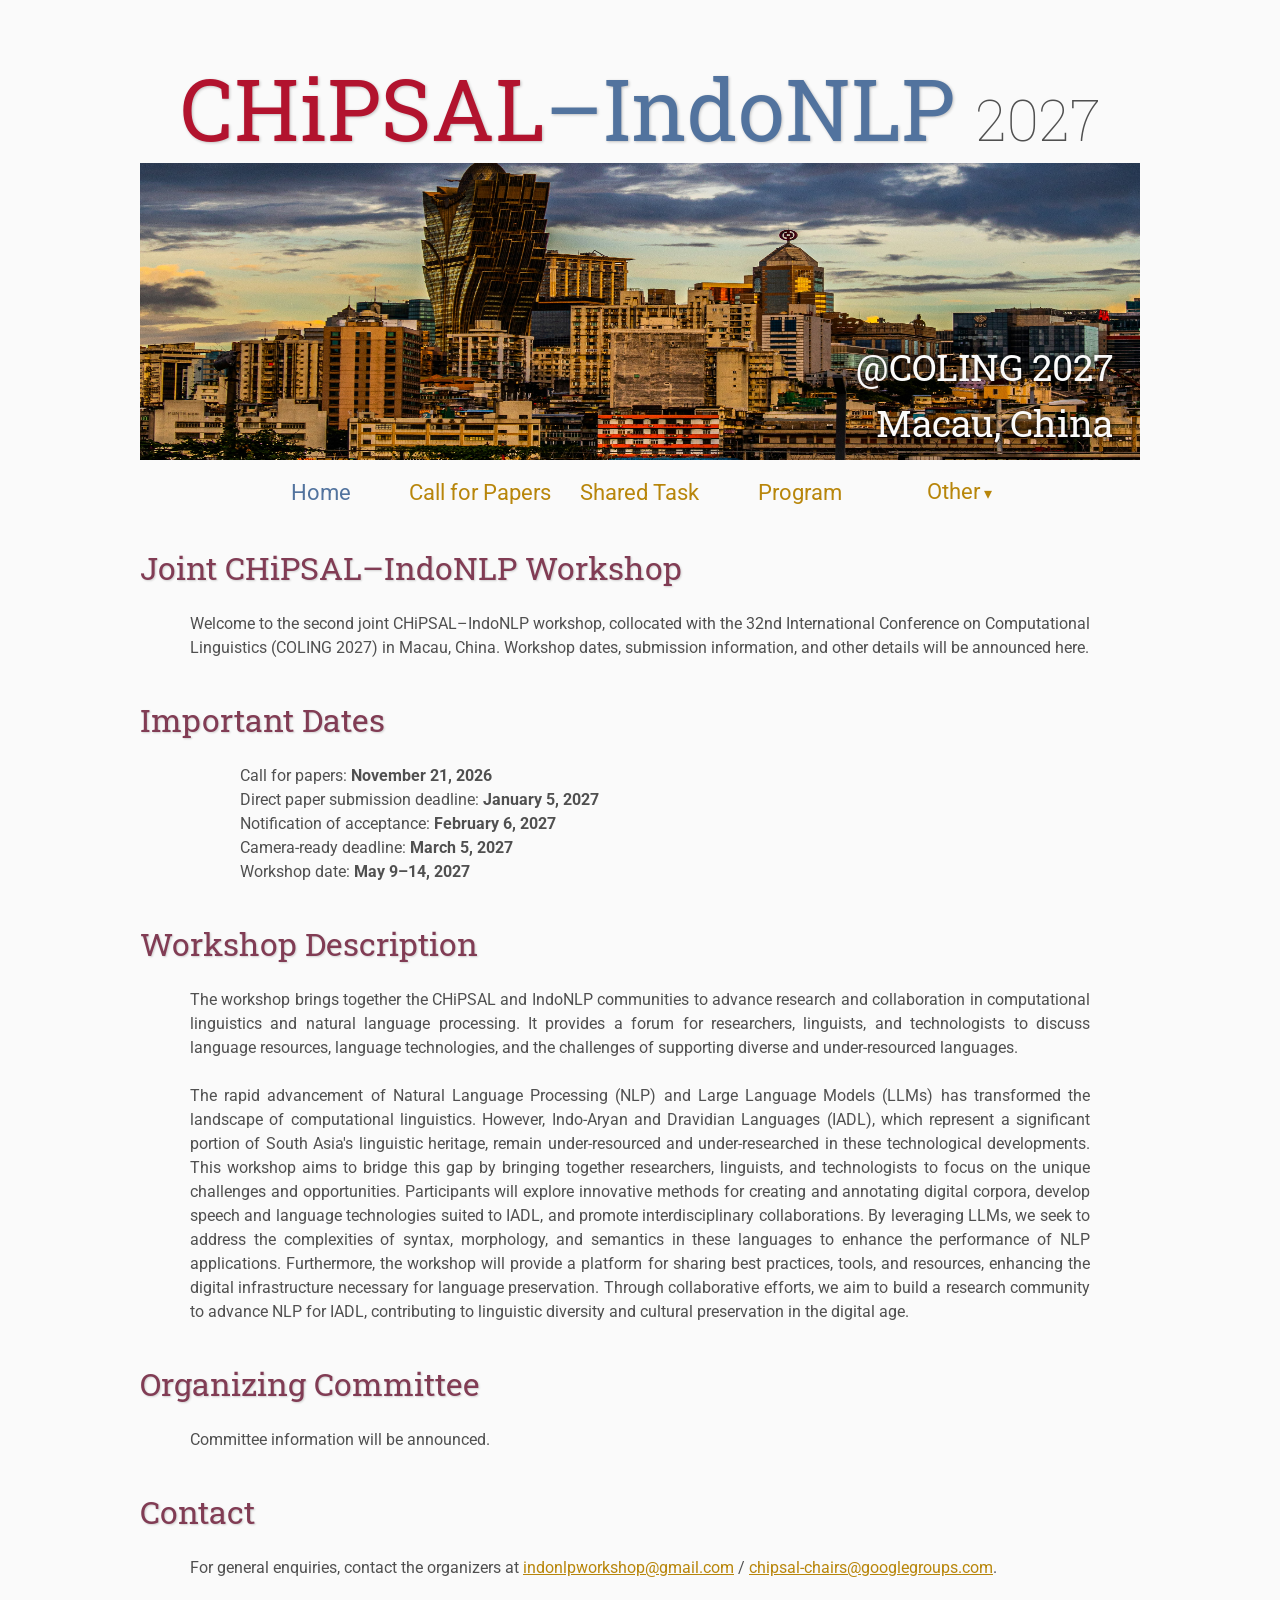
==== index.html @ 84767bb0 "Add files via upload" ====
<!DOCTYPE html>
<html lang="en">

<head>
    <meta charset="utf-8">
    <base href=".">
    <link rel="shortcut icon" type="image/png" href="assets/favicon.png">
    <link rel="stylesheet" type="text/css" media="all" href="assets/main.css">
    <script src="assets/navigation.js" defer></script>
    <meta name="description" content="The second joint CHiPSAL–IndoNLP workshop, collocated with COLING 2027 in Macau, China.">
    <meta name="resource-type" content="document">
    <meta name="distribution" content="global">
    <meta name="keywords" content="CHiPSAL, IndoNLP, COLING 2027, workshop">
    <title> Joint CHiPSAL–IndoNLP Workshop</title>
</head>

<body>
    <div class="banner">
        <img src="assets/banner.jpg" alt="Workshop banner" height="400" width="1000">
        <div class="top-left">
            <span class="title1">CHiPSAL</span><span class="title2">&ndash;IndoNLP</span> <span class="year">2027</span>
        </div>
        <div class="bottom-right">
            @COLING 2027<br>Macau, China
        </div>
    </div>

    <table class="navigation">
        <tr>
            <td class="navigation"><a class="current" aria-current="page" title="Workshop home page" href="index.html">Home</a></td>
            <td class="navigation"><a title="Call for papers" href="call-for-paper/index.html">Call for Papers</a></td>
            <td class="navigation"><a title="Shared task" href="sharedTask/index.html">Shared Task</a></td>
            <td class="navigation"><a title="Workshop program" href="program/index.html">Program</a></td>
            <td class="navigation">
                <details class="navigation-dropdown">
                    <summary>Other</summary>
                    <div class="dropdown-content">
                        <a href="previous-workshops/index.html">Previous Workshops</a>
                        <a href="sponsor/index.html">Sponsor</a>
                        <a href="directions/index.html">Directions</a>
                    </div>
                </details>
            </td>
        </tr>
    </table>
   

    <h2> Joint CHiPSAL&ndash;IndoNLP Workshop</h2>
    <p>
        Welcome to the second joint CHiPSAL&ndash;IndoNLP workshop, collocated with the 32nd
        International Conference on Computational Linguistics (COLING 2027) in Macau, China.
        Workshop dates, submission information, and other details will be announced here.
    </p>

    <h2>Important Dates</h2>
    <ul>
        <li>Call for papers: <b>November 21, 2026</b></li>
        <li>Direct paper submission deadline: <b> January 5, 2027</b></li>
        <li>Notification of acceptance: <b>February 6, 2027</b></li>
        <li>Camera-ready deadline: <b>March 5, 2027</b></li>
        <li>Workshop date: <b>May 9–14, 2027</b></li>
    </ul>

    <h2>Workshop Description</h2>
    <p style="text-align: justify;">
        The workshop brings together the CHiPSAL and IndoNLP communities to advance research and
        collaboration in computational linguistics and natural language processing. It provides a
        forum for researchers, linguists, and technologists to discuss language resources,
        language technologies, and the challenges of supporting diverse and under-resourced
        languages. 
        <br><br>
        The rapid advancement of Natural Language Processing (NLP) and Large Language Models (LLMs) has transformed the
        landscape of computational linguistics. However, Indo-Aryan and Dravidian Languages (IADL), which represent a significant portion of South Asia's linguistic heritage,
        remain under-resourced and under-researched in these technological developments.
        This workshop aims to bridge this gap by bringing together researchers, linguists, and technologists to focus on the unique challenges and
        opportunities. Participants will explore innovative methods for creating and annotating digital corpora, develop speech and language
        technologies suited to IADL, and promote interdisciplinary collaborations. By leveraging LLMs, we seek to address the complexities of syntax, morphology, and semantics in these languages to enhance the performance of NLP
        applications. Furthermore, the workshop will provide a platform for sharing best practices, tools, and resources, enhancing the digital
        infrastructure necessary for language preservation. Through collaborative efforts, we aim to build a research community to advance NLP for IADL, contributing to
        linguistic diversity and cultural preservation in the digital age.
    </p>
    
    
    <h2>Organizing Committee</h2>
    <p>Committee information will be announced.</p>

    <h2>Contact</h2>
    <p>For general enquiries, contact the organizers at
        <a href="mailto:indonlpworkshop@gmail.com">indonlpworkshop@gmail.com</a> /
        <a href="mailto:chipsal-chairs@googlegroups.com"> chipsal-chairs@googlegroups.com</a>.
    </p>
</body>
</html>
---- assets/main.css ----
/* main.css */

/* These are the colors and fonts used throughout the webpage.
 * I've listed them here so that a user may easily
 * do a search-and-replace for these to change the site theme.
 *   'Roboto',sans-serif; Font for the title text
 *   'Roboto-Slab',serif; Font for the body text 
 *   #fafafa; Background color of the site
 *   #505050; Foreground (text) color of the site
 *   #52739e; Navy, "Template" in the logo, current page in navigation, special titles in the Program
 *   #b2132e; Reddish, "Conference" in the logo, hover color for links
 *   #813c54; Heading color, titles in the Program
 *   #b8860b; Dark Goldenrod, color for links
 */

@import url('https://fonts.googleapis.com/css?family=Roboto%7CRoboto+Slab');

*{
    border:0;
    font:inherit;
    font-size:1em;
    margin:0;
    padding:0;
    vertical-align:baseline;
}

body{
    background-color: #fafafa;
    background-size: cover;
    background-attachment: fixed;
    color: #505050; 
    text-align:left;
    font-family:'Roboto',sans-serif;
    font-size:1em;
    line-height:1.5em;
    margin: 60px auto;
    width: 1000px;
}

a{color: #b8860b; text-decoration:none;}
a.current{color: #52739e;}
a.current:hover{color: #e82945;}
a:hover{color: #b2132e;}
a:active{color: #e82945;}
h1,h2,h3,h4{clear:left; color: #813c54; margin:1.5em 0em 1em 0em; font-family:'Roboto Slab',serif; text-shadow: 1px 1px 2px #d0d0d0;}
h1{font-size:2.67em;}
h2{font-size:2.00em;}
h3{font-size:1.67em;}
h4{font-size:1.33em;}
p{list-style:none; margin:24px auto 24px auto; padding:0px; width:900px; text-align:left;}
li a, p a {text-decoration:underline; text-decoration-color:#b8860b;}
ul{list-style:none; margin:24px auto 24px auto; padding:0px; width:800px; text-align:left;}
ul li{list-style:none; margin:0px auto 0px auto; padding:0px; text-align:left;}
i,em{font-style:italic;}
b,strong{font-weight:bold;}
sup{
    vertical-align: super;
    font-size: 0.8em;
    line-height: 0;
}
sub{
    vertical-align: sub;
    font-size: 0.8em;
    line-height: 0;
}
table{
    width: 1000px;
    margin: 12px auto 24px auto;
    float: center;
    /* UNCOMMENT THIS FOR DEBUGGING THE ALIGNMENT */
    /*border: 1px solid black;*/
}
th,td{
    text-align: left;
    /* UNCOMMENT THIS FOR DEBUGGING THE ALIGNMENT */
    /*border: 1px solid black;*/
}

/* Website Banner */
.banner {position: relative; font-family:'Roboto Slab',serif;}
.top-left {font-size:5.33em; color: #505050; background: #fafafa; text-align: center; width: 1000px; height: 67px; position: absolute; padding: 36px 0 0 0; top: 0px;}
.bottom-right {font-size:2.33em; color: #fafafa; line-height: 1.5em; width: auto; height: 100px; padding: 0px 27px 27px 0px; text-align: right; position: absolute; bottom: 0px; right: 0px; text-shadow: 0px 0px 6px #000000;}

/* Conference Title Logo */
.title1{color: #b2132e; text-shadow: 1px 1px 3px #c0c0c0;} 
.title2{color: #52739e; text-shadow: 1px 1px 3px #c0c0c0;}
.year{color: #505050; font-size:0.67em; font-weight: lighter;}

/* Navigation Links (Home, Registration, etc) */
table.navigation{width:800px;}
td.navigation{font-size:1.35em; white-space:nowrap; width:20%; text-align:center; vertical-align:middle; padding:0px 0px 0px 0px;}
.navigation-dropdown{position:relative; display:inline-block;}
.navigation-dropdown summary{color:#b8860b; cursor:pointer; list-style:none;}
.navigation-dropdown summary::-webkit-details-marker{display:none;}
.navigation-dropdown summary::after{content:" \25BE"; font-size:0.75em;}
.navigation-dropdown summary:hover{color:#b2132e;}
.dropdown-content{position:absolute; top:100%; right:0; z-index:1000; display:none; min-width:190px; max-width:calc(100vw - 24px); white-space:normal; background:#fafafa; box-shadow:0 4px 8px rgba(0,0,0,0.2);}
.navigation-dropdown[open] > .dropdown-content{display:flex; flex-direction:column;}
.dropdown-content a{display:block; width:100%; box-sizing:border-box; padding:8px 14px; color:#b8860b; font-size:0.8em; text-align:left; white-space:normal;}

/* Sponsor Images */
table.sponsors{width:800px;}
td.sponsor{white-space:nowrap; width:33%; text-align:center; vertical-align:middle; padding:0px 0px 0px 0px;}
td.sponsor img{width: 100%}

/* The Table on the Program Page */
td.room{padding: 4px 12px 4px 4px; width: 90%; vertical-align:bottom; font-size:1.67em; color: #52739e; height:32px;}
td.date{white-space:nowrap; width:130px; text-align:right; vertical-align:top; padding:4px 16px 0px 0px;}
td.title{padding: 4px 12px 4px 4px; width: 90%; vertical-align:top; font-size:1.5em; color: #813c54; height:32px; font-family:'Roboto Slab',serif; text-shadow: 1px 1px 2px #d0d0d0; }
td.title-special{padding: 4px 12px 4px 4px; width: 90%; vertical-align:top; font-size:1.67em; color: #52739e; height:32px; font-family:'Roboto Slab',serif; text-shadow: 1px 1px 2px #d0d0d0;}
td.speaker{padding: 4px 12px 4px 4px; font-style: italic; font-size:1em; max-height:999999px}
td.abstract{padding: 4px 12px 12px 4px; font-size:1em; max-height:999999px}
td.abstract img{display: block; margin: 4px auto 8px auto}
table.plenary{padding-top: 8px; background: #ffffff;}

/* Registration and Directions iframes and Images */
iframe.registration{display:block; margin:1em auto 2em auto; width:700px; height:1400px; border:none;}
iframe.directions{display:block; margin:1em auto 2em auto; width:800px; height:400px; border:none;}
img.center{display:block; width:67%; margin:1em auto 2em auto;}

/* Flyer Images */
table.flyers{width:800px;}
td.flyer{white-space:nowrap; width:50%; text-align:center; vertical-align:middle; padding:0px 0px 0px 0px;}
td.sponsor img{width: 100%}

footer{font-size:0.875em; margin-top:12em; text-align:center;}

/* My hacky way of making the site mobile-friendly */
@media only screen and (max-width: 1100px) {
    h2{font-size:3.00em;}
    p{font-size:1.5em; line-height:1.5em;}
    th,td,tr{font-size:1.5em; line-height:1.5em;}
    td.date{font-size:1em; padding-top:0.5em;}
    td.navigation{font-size:1.5em; padding:0px 20px 0px 20px;}
    table.footer{font-size:0.33em;}
}
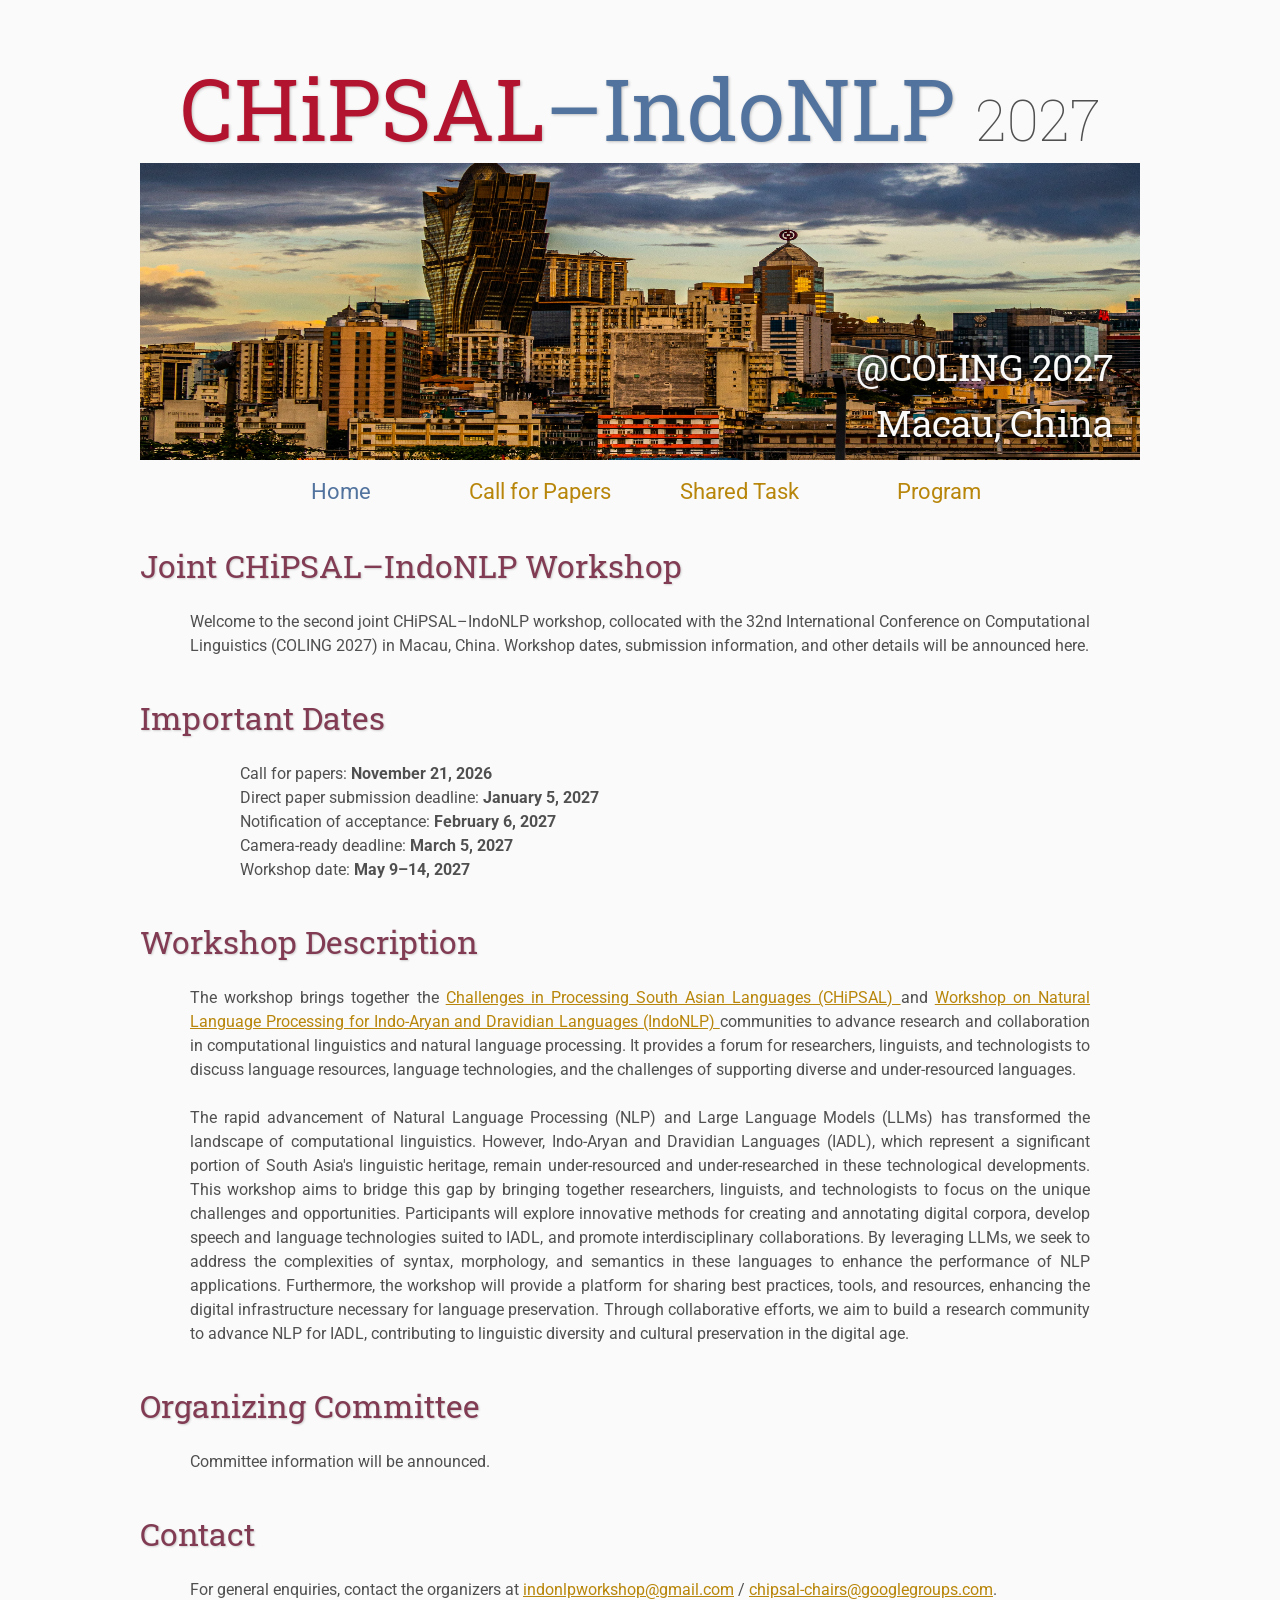
==== commit f1fa7707: "Update navigation and workshop description in index.html Commented out the navigation dropdown secti" ====
--- a/index.html
+++ b/index.html
@@ -31,7 +31,7 @@
             <td class="navigation"><a title="Call for papers" href="call-for-paper/index.html">Call for Papers</a></td>
             <td class="navigation"><a title="Shared task" href="sharedTask/index.html">Shared Task</a></td>
             <td class="navigation"><a title="Workshop program" href="program/index.html">Program</a></td>
-            <td class="navigation">
+            <!-- <td class="navigation">
                 <details class="navigation-dropdown">
                     <summary>Other</summary>
                     <div class="dropdown-content">
@@ -41,6 +41,7 @@
                     </div>
                 </details>
             </td>
+            -->
         </tr>
     </table>
    
@@ -63,7 +64,7 @@
 
     <h2>Workshop Description</h2>
     <p style="text-align: justify;">
-        The workshop brings together the CHiPSAL and IndoNLP communities to advance research and
+        The workshop brings together the <a href="https://sites.google.com/view/chipsal/"> Challenges in Processing South Asian Languages (CHiPSAL) </a> and <a href="https://indonlp-workshop.github.io">Workshop on Natural Language Processing for Indo-Aryan and Dravidian Languages (IndoNLP) </a> communities to advance research and
         collaboration in computational linguistics and natural language processing. It provides a
         forum for researchers, linguists, and technologists to discuss language resources,
         language technologies, and the challenges of supporting diverse and under-resourced
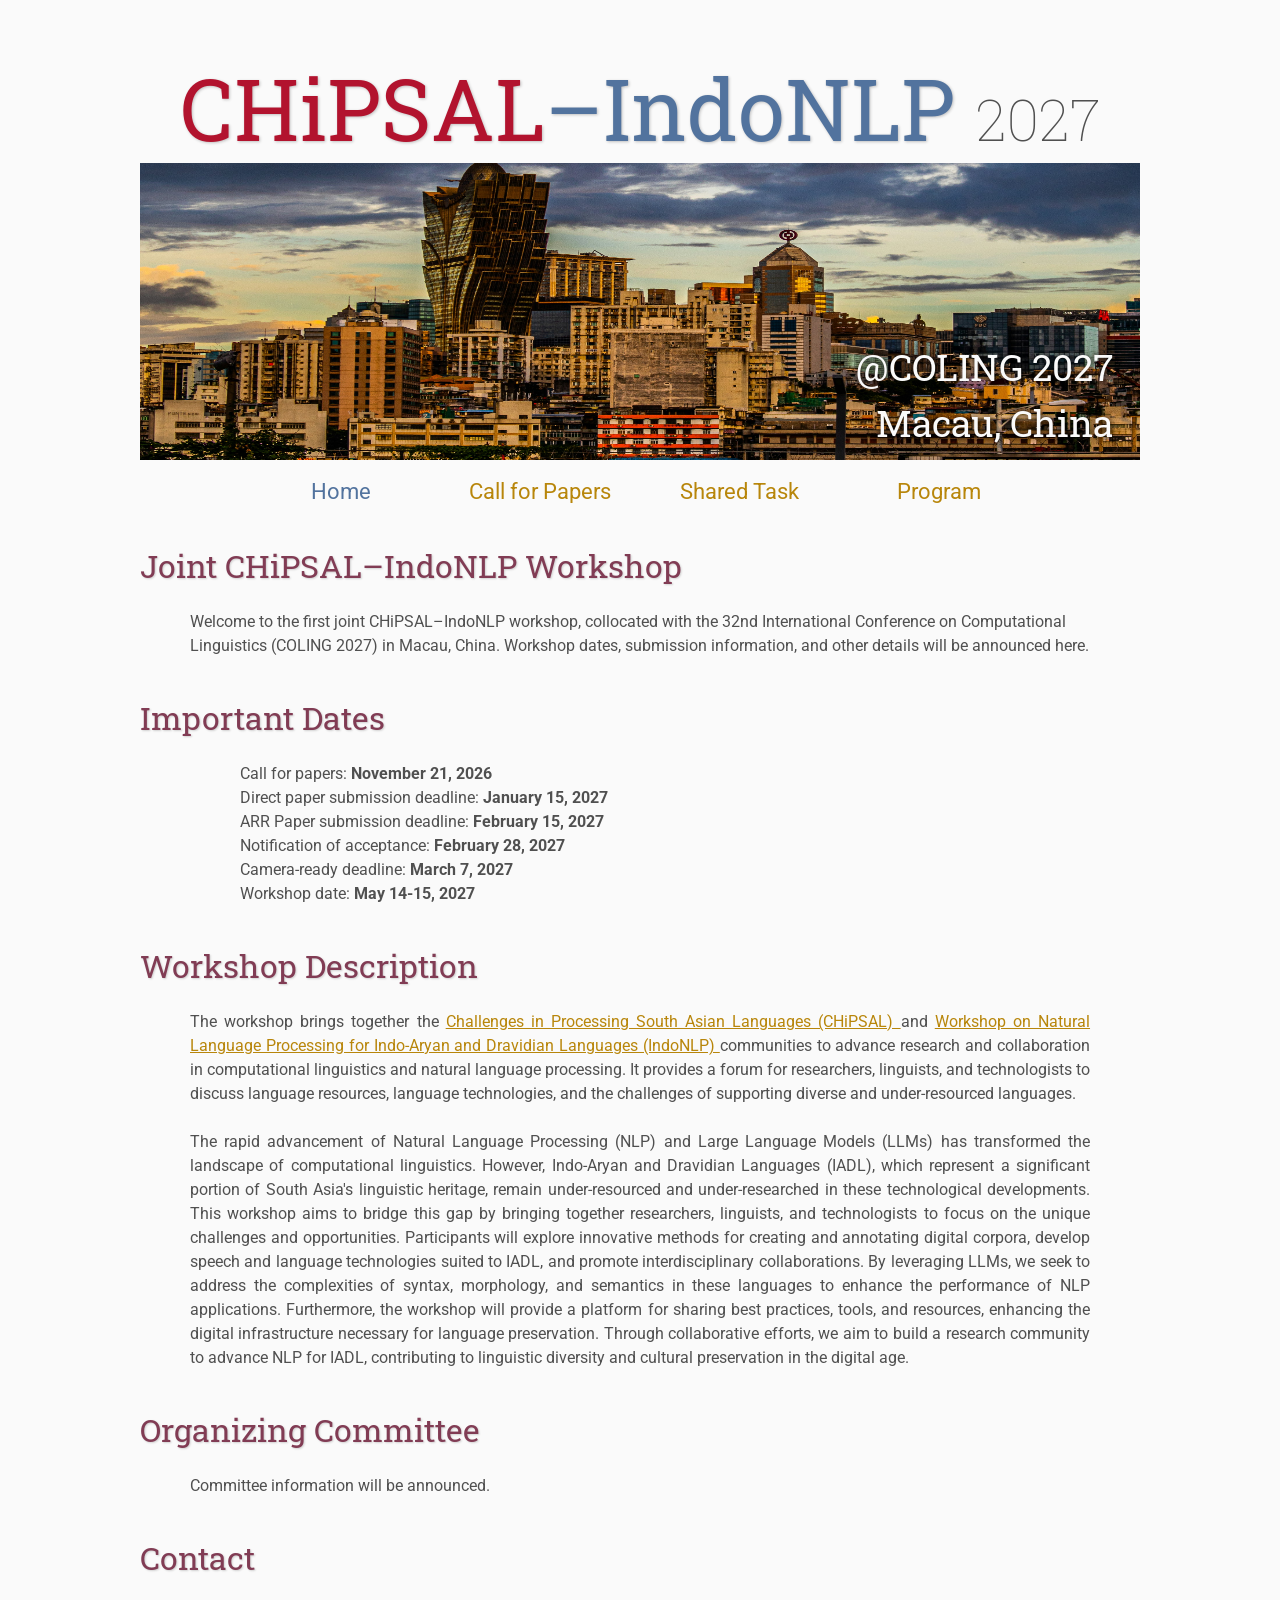
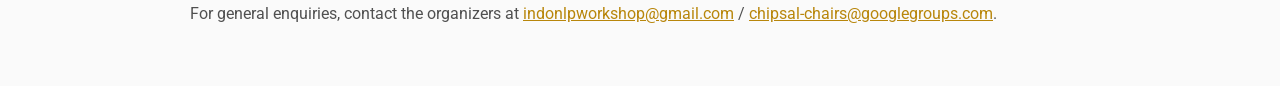
==== commit 3f90430b: "Update index.html" ====
--- a/index.html
+++ b/index.html
@@ -48,7 +48,7 @@
 
     <h2> Joint CHiPSAL&ndash;IndoNLP Workshop</h2>
     <p>
-        Welcome to the second joint CHiPSAL&ndash;IndoNLP workshop, collocated with the 32nd
+        Welcome to the first joint CHiPSAL&ndash;IndoNLP workshop, collocated with the 32nd
         International Conference on Computational Linguistics (COLING 2027) in Macau, China.
         Workshop dates, submission information, and other details will be announced here.
     </p>
@@ -56,10 +56,11 @@
     <h2>Important Dates</h2>
     <ul>
         <li>Call for papers: <b>November 21, 2026</b></li>
-        <li>Direct paper submission deadline: <b> January 5, 2027</b></li>
-        <li>Notification of acceptance: <b>February 6, 2027</b></li>
-        <li>Camera-ready deadline: <b>March 5, 2027</b></li>
-        <li>Workshop date: <b>May 9–14, 2027</b></li>
+        <li>Direct paper submission deadline: <b> January 15, 2027</b></li>        
+        <li>ARR Paper submission deadline: <b> February 15, 2027</b></li>
+        <li>Notification of acceptance: <b>February 28, 2027</b></li>
+        <li>Camera-ready deadline: <b>March 7, 2027</b></li>
+        <li>Workshop date: <b>May 14-15, 2027</b></li>
     </ul>
 
     <h2>Workshop Description</h2>
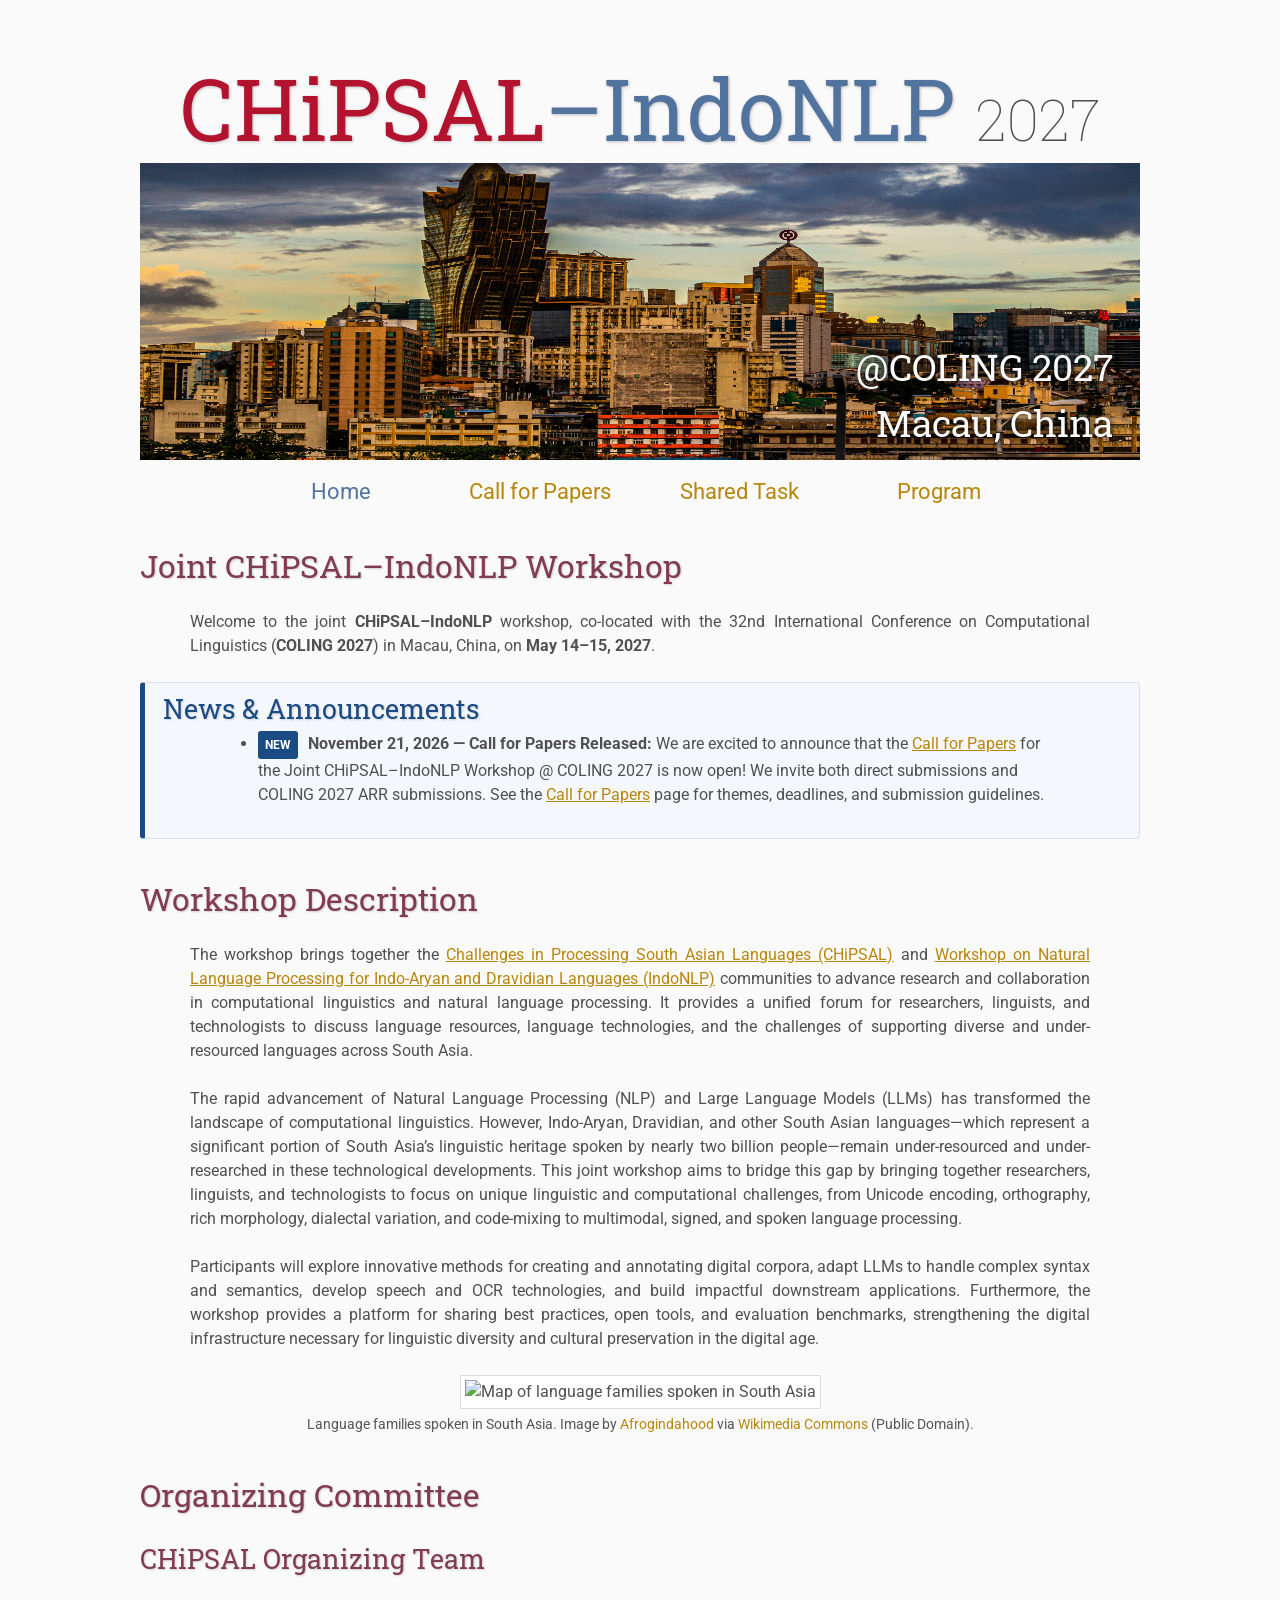
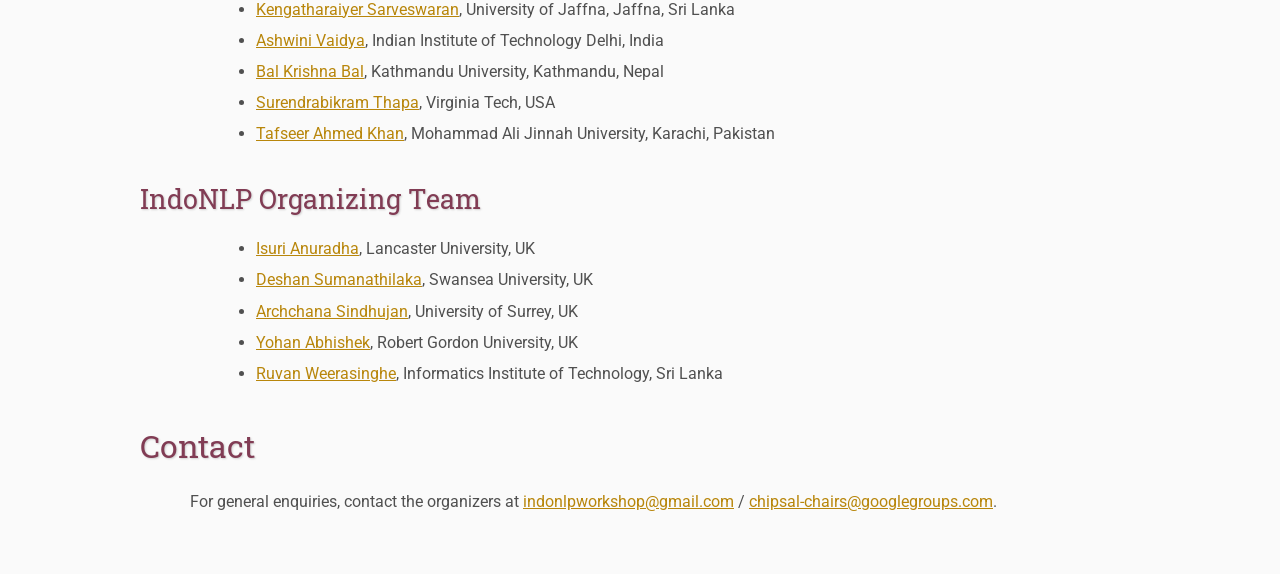
==== commit 23a10e54: "Revise workshop details and enhance layout Updated the workshop description and important dates, add" ====
--- a/index.html
+++ b/index.html
@@ -7,11 +7,71 @@
     <link rel="shortcut icon" type="image/png" href="assets/favicon.png">
     <link rel="stylesheet" type="text/css" media="all" href="assets/main.css">
     <script src="assets/navigation.js" defer></script>
-    <meta name="description" content="The second joint CHiPSAL–IndoNLP workshop, collocated with COLING 2027 in Macau, China.">
+    <meta name="description" content="The joint CHiPSAL–IndoNLP workshop, collocated with COLING 2027 in Macau, China.">
     <meta name="resource-type" content="document">
     <meta name="distribution" content="global">
     <meta name="keywords" content="CHiPSAL, IndoNLP, COLING 2027, workshop">
-    <title> Joint CHiPSAL–IndoNLP Workshop</title>
+    <title>Joint CHiPSAL–IndoNLP Workshop</title>
+
+    <style>
+        body ul {
+            list-style-type: disc !important;
+            list-style-position: outside !important;
+            margin-top: 0.6em !important;
+            margin-bottom: 1.1em !important;
+            padding-left: 2em !important;
+        }
+        body ul li {
+            display: list-item !important;
+            list-style-type: disc !important;
+            margin-bottom: 0.45em !important;
+        }
+        .news-box {
+            background-color: #f4f7fb;
+            border-left: 5px solid #1a4b84;
+            border-top: 1px solid #d6e2f0;
+            border-right: 1px solid #d6e2f0;
+            border-bottom: 1px solid #d6e2f0;
+            padding: 14px 18px;
+            margin: 18px auto 24px auto;
+            border-radius: 4px;
+        }
+        .news-box h3 {
+            margin-top: 0 !important;
+            margin-bottom: 8px !important;
+            color: #1a4b84;
+        }
+        .news-badge {
+            display: inline-block;
+            background-color: #1a4b84;
+            color: #ffffff;
+            font-size: 0.78em;
+            font-weight: bold;
+            padding: 2px 7px;
+            border-radius: 3px;
+            margin-right: 6px;
+            vertical-align: middle;
+            text-transform: uppercase;
+        }
+        .map-figure {
+            margin: 22px auto;
+            text-align: center;
+        }
+        .map-figure img {
+            max-width: 560px;
+            width: 100%;
+            height: auto;
+            border: 1px solid #dddddd;
+            padding: 4px;
+            background: #ffffff;
+        }
+        .map-figure figcaption {
+            font-size: 0.88em;
+            color: #555555;
+            margin-top: 6px;
+            line-height: 1.4;
+        }
+    </style>
 </head>
 
 <body>
@@ -44,52 +104,85 @@
             -->
         </tr>
     </table>
-   
 
-    <h2> Joint CHiPSAL&ndash;IndoNLP Workshop</h2>
-    <p>
-        Welcome to the first joint CHiPSAL&ndash;IndoNLP workshop, collocated with the 32nd
-        International Conference on Computational Linguistics (COLING 2027) in Macau, China.
-        Workshop dates, submission information, and other details will be announced here.
+    <h2>Joint CHiPSAL&ndash;IndoNLP Workshop</h2>
+    <p style="text-align: justify;">
+        Welcome to the joint <b>CHiPSAL&ndash;IndoNLP</b> workshop, co-located with the 32nd International
+        Conference on Computational Linguistics (<b>COLING 2027</b>) in Macau, China, on <b>May 14&ndash;15, 2027</b>.
     </p>
 
-    <h2>Important Dates</h2>
-    <ul>
-        <li>Call for papers: <b>November 21, 2026</b></li>
-        <li>Direct paper submission deadline: <b> January 15, 2027</b></li>        
-        <li>ARR Paper submission deadline: <b> February 15, 2027</b></li>
-        <li>Notification of acceptance: <b>February 28, 2027</b></li>
-        <li>Camera-ready deadline: <b>March 7, 2027</b></li>
-        <li>Workshop date: <b>May 14-15, 2027</b></li>
-    </ul>
+    <div class="news-box">
+        <h3>News &amp; Announcements</h3>
+        <ul>
+            <li>
+                <span class="news-badge">New</span>
+                <b>November 21, 2026 &mdash; Call for Papers Released:</b> We are excited to announce that the
+                <a href="call-for-paper/index.html">Call for Papers</a> for the Joint CHiPSAL&ndash;IndoNLP Workshop
+                @ COLING 2027 is now open! We invite both direct submissions and COLING 2027 ARR submissions.
+                See the <a href="call-for-paper/index.html">Call for Papers</a> page for themes, deadlines, and
+                submission guidelines.
+            </li>
+        </ul>
+    </div>
 
     <h2>Workshop Description</h2>
     <p style="text-align: justify;">
-        The workshop brings together the <a href="https://sites.google.com/view/chipsal/"> Challenges in Processing South Asian Languages (CHiPSAL) </a> and <a href="https://indonlp-workshop.github.io">Workshop on Natural Language Processing for Indo-Aryan and Dravidian Languages (IndoNLP) </a> communities to advance research and
-        collaboration in computational linguistics and natural language processing. It provides a
-        forum for researchers, linguists, and technologists to discuss language resources,
-        language technologies, and the challenges of supporting diverse and under-resourced
-        languages. 
+        The workshop brings together the <a href="https://sites.google.com/view/chipsal/">Challenges in Processing
+        South Asian Languages (CHiPSAL)</a> and <a href="https://indonlp-workshop.github.io/IndoNLP-Workshop/">Workshop on
+        Natural Language Processing for Indo-Aryan and Dravidian Languages (IndoNLP)</a> communities to advance research
+        and collaboration in computational linguistics and natural language processing. It provides a unified forum
+        for researchers, linguists, and technologists to discuss language resources, language technologies, and the
+        challenges of supporting diverse and under-resourced languages across South Asia.
         <br><br>
         The rapid advancement of Natural Language Processing (NLP) and Large Language Models (LLMs) has transformed the
-        landscape of computational linguistics. However, Indo-Aryan and Dravidian Languages (IADL), which represent a significant portion of South Asia's linguistic heritage,
-        remain under-resourced and under-researched in these technological developments.
-        This workshop aims to bridge this gap by bringing together researchers, linguists, and technologists to focus on the unique challenges and
-        opportunities. Participants will explore innovative methods for creating and annotating digital corpora, develop speech and language
-        technologies suited to IADL, and promote interdisciplinary collaborations. By leveraging LLMs, we seek to address the complexities of syntax, morphology, and semantics in these languages to enhance the performance of NLP
-        applications. Furthermore, the workshop will provide a platform for sharing best practices, tools, and resources, enhancing the digital
-        infrastructure necessary for language preservation. Through collaborative efforts, we aim to build a research community to advance NLP for IADL, contributing to
-        linguistic diversity and cultural preservation in the digital age.
+        landscape of computational linguistics. However, Indo-Aryan, Dravidian, and other South Asian languages—which
+        represent a significant portion of South Asia&rsquo;s linguistic heritage spoken by nearly two billion
+        people—remain under-resourced and under-researched in these technological developments. This joint workshop
+        aims to bridge this gap by bringing together researchers, linguists, and technologists to focus on unique
+        linguistic and computational challenges, from Unicode encoding, orthography, rich morphology, dialectal
+        variation, and code-mixing to multimodal, signed, and spoken language processing.
+        <br><br>
+        Participants will explore innovative methods for creating and annotating digital corpora, adapt LLMs to handle
+        complex syntax and semantics, develop speech and OCR technologies, and build impactful downstream applications.
+        Furthermore, the workshop provides a platform for sharing best practices, open tools, and evaluation benchmarks,
+        strengthening the digital infrastructure necessary for linguistic diversity and cultural preservation in the
+        digital age.
     </p>
-    
-    
+
+    <figure class="map-figure">
+        <img src="https://upload.wikimedia.org/wikipedia/commons/8/86/South_Asian_Language_Families.png" alt="Map of language families spoken in South Asia">
+        <figcaption>
+            Language families spoken in South Asia. Image by
+            <a href="https://commons.wikimedia.org/wiki/User:Afrogindahood" target="_blank" rel="noopener">Afrogindahood</a>
+            via <a href="https://commons.wikimedia.org/wiki/File:South_Asian_Language_Families.png" target="_blank" rel="noopener">Wikimedia Commons</a>
+            (Public Domain).
+        </figcaption>
+    </figure>
+
     <h2>Organizing Committee</h2>
-    <p>Committee information will be announced.</p>
+
+    <h3>CHiPSAL Organizing Team</h3>
+    <ul>
+        <li><a href="https://sarves.github.io/" target="_blank" rel="noopener">Kengatharaiyer Sarveswaran</a>, University of Jaffna, Jaffna, Sri Lanka</li>
+        <li><a href="https://web.iitd.ac.in/~avaidya/" target="_blank" rel="noopener">Ashwini Vaidya</a>, Indian Institute of Technology Delhi, India</li>
+        <li><a href="https://ku.edu.np/contact-detail/48" target="_blank" rel="noopener">Bal Krishna Bal</a>, Kathmandu University, Kathmandu, Nepal</li>
+        <li><a href="https://www.vtti.vt.edu/staffdir/bio.php?&pn=10132" target="_blank" rel="noopener">Surendrabikram Thapa</a>, Virginia Tech, USA</li>
+        <li><a href="https://jinnah.edu/our_team/dr-tafseer-ahmed-khan/" target="_blank" rel="noopener">Tafseer Ahmed Khan</a>, Mohammad Ali Jinnah University, Karachi, Pakistan</li>
+    </ul>
+
+    <h3>IndoNLP Organizing Team</h3>
+    <ul>
+        <li><a href="https://www.clarin.ac.uk/people/isuri-anuradha" target="_blank" rel="noopener">Isuri Anuradha</a>, Lancaster University, UK</li>
+        <li><a href="https://sumanathilaka.github.io/" target="_blank" rel="noopener">Deshan Sumanathilaka</a>, Swansea University, UK</li>
+        <li><a href="https://www.surrey.ac.uk/people/archchana-sindhujan" target="_blank" rel="noopener">Archchana Sindhujan</a>, University of Surrey, UK</li>
+        <li><a href="https://www.yohan-a.com/" target="_blank" rel="noopener">Yohan Abhishek</a>, Robert Gordon University, UK</li>
+        <li><a href="https://www.iit.ac.lk/research/?rid_profile=ruvan-weerasinghe" target="_blank" rel="noopener">Ruvan Weerasinghe</a>, Informatics Institute of Technology, Sri Lanka</li>
+    </ul>
 
     <h2>Contact</h2>
     <p>For general enquiries, contact the organizers at
         <a href="mailto:indonlpworkshop@gmail.com">indonlpworkshop@gmail.com</a> /
-        <a href="mailto:chipsal-chairs@googlegroups.com"> chipsal-chairs@googlegroups.com</a>.
+        <a href="mailto:chipsal-chairs@googlegroups.com">chipsal-chairs@googlegroups.com</a>.
     </p>
 </body>
 </html>
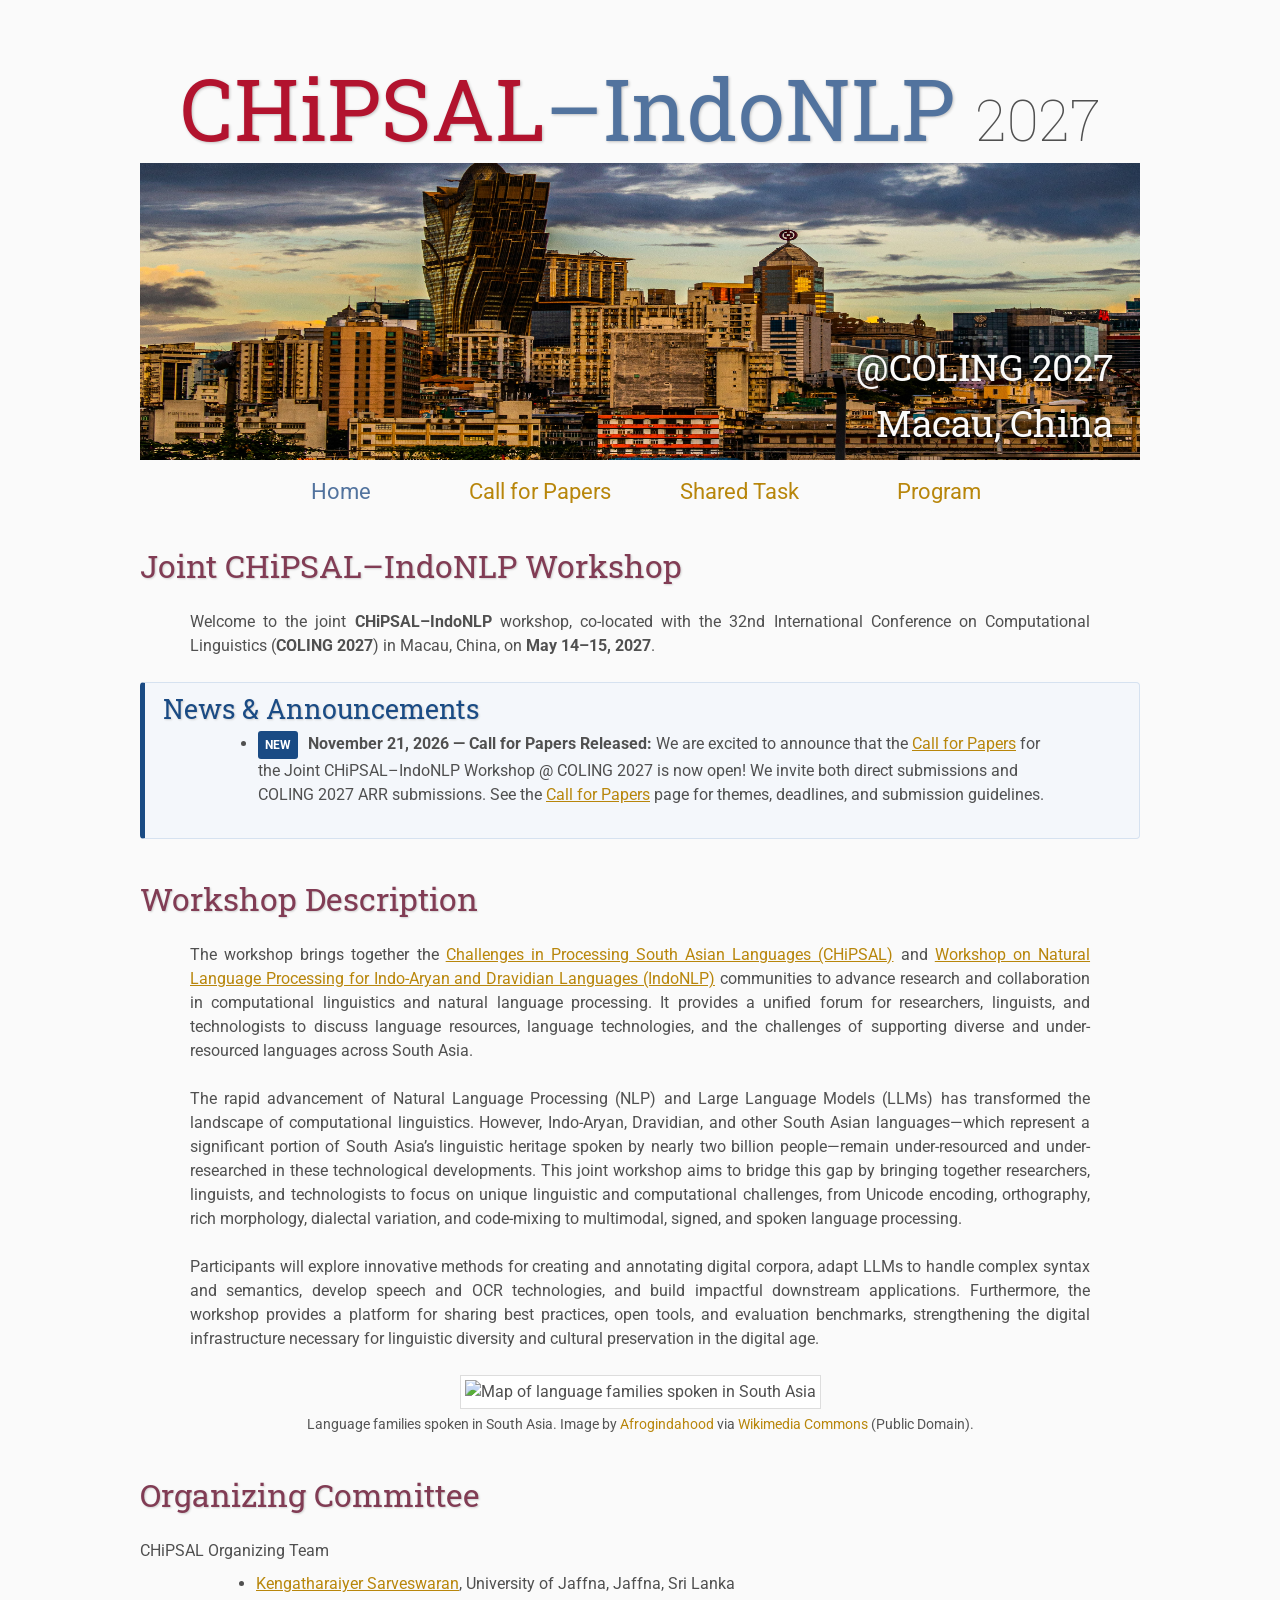
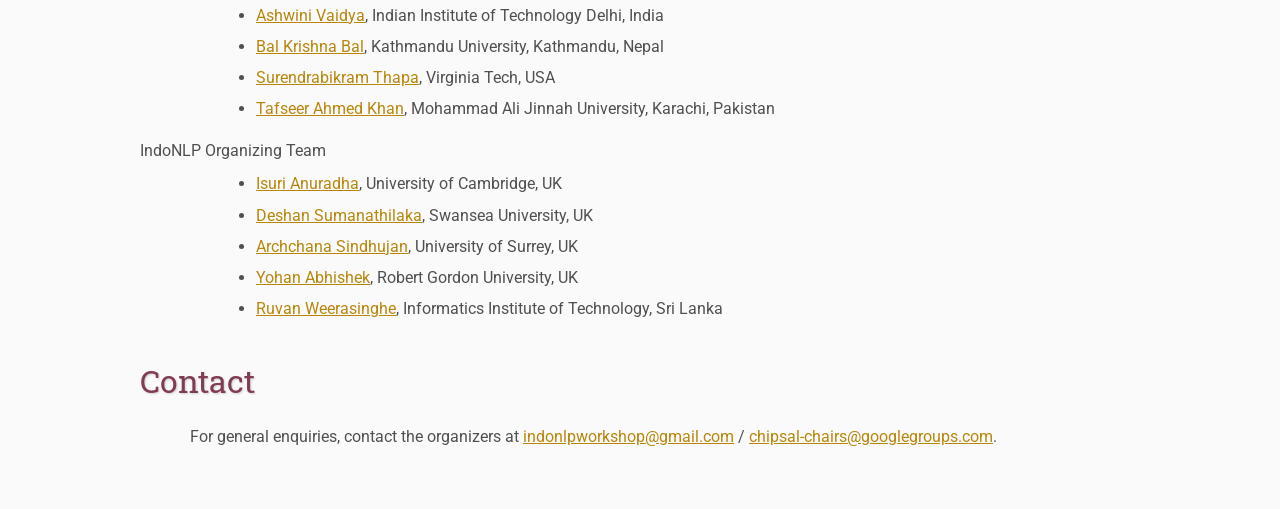
==== commit 4590d06f: "Change headings from h3 to h5 for organizing teams" ====
--- a/index.html
+++ b/index.html
@@ -161,7 +161,7 @@
 
     <h2>Organizing Committee</h2>
 
-    <h3>CHiPSAL Organizing Team</h3>
+    <h5>CHiPSAL Organizing Team</h5>
     <ul>
         <li><a href="https://sarves.github.io/" target="_blank" rel="noopener">Kengatharaiyer Sarveswaran</a>, University of Jaffna, Jaffna, Sri Lanka</li>
         <li><a href="https://web.iitd.ac.in/~avaidya/" target="_blank" rel="noopener">Ashwini Vaidya</a>, Indian Institute of Technology Delhi, India</li>
@@ -170,9 +170,9 @@
         <li><a href="https://jinnah.edu/our_team/dr-tafseer-ahmed-khan/" target="_blank" rel="noopener">Tafseer Ahmed Khan</a>, Mohammad Ali Jinnah University, Karachi, Pakistan</li>
     </ul>
 
-    <h3>IndoNLP Organizing Team</h3>
+    <h5>IndoNLP Organizing Team</h5>
     <ul>
-        <li><a href="https://www.clarin.ac.uk/people/isuri-anuradha" target="_blank" rel="noopener">Isuri Anuradha</a>, Lancaster University, UK</li>
+        <li><a href="https://www.linkedin.com/in/isuri-anuradha97" target="_blank" rel="noopener">Isuri Anuradha</a>,  University of Cambridge, UK</li>
         <li><a href="https://sumanathilaka.github.io/" target="_blank" rel="noopener">Deshan Sumanathilaka</a>, Swansea University, UK</li>
         <li><a href="https://www.surrey.ac.uk/people/archchana-sindhujan" target="_blank" rel="noopener">Archchana Sindhujan</a>, University of Surrey, UK</li>
         <li><a href="https://www.yohan-a.com/" target="_blank" rel="noopener">Yohan Abhishek</a>, Robert Gordon University, UK</li>
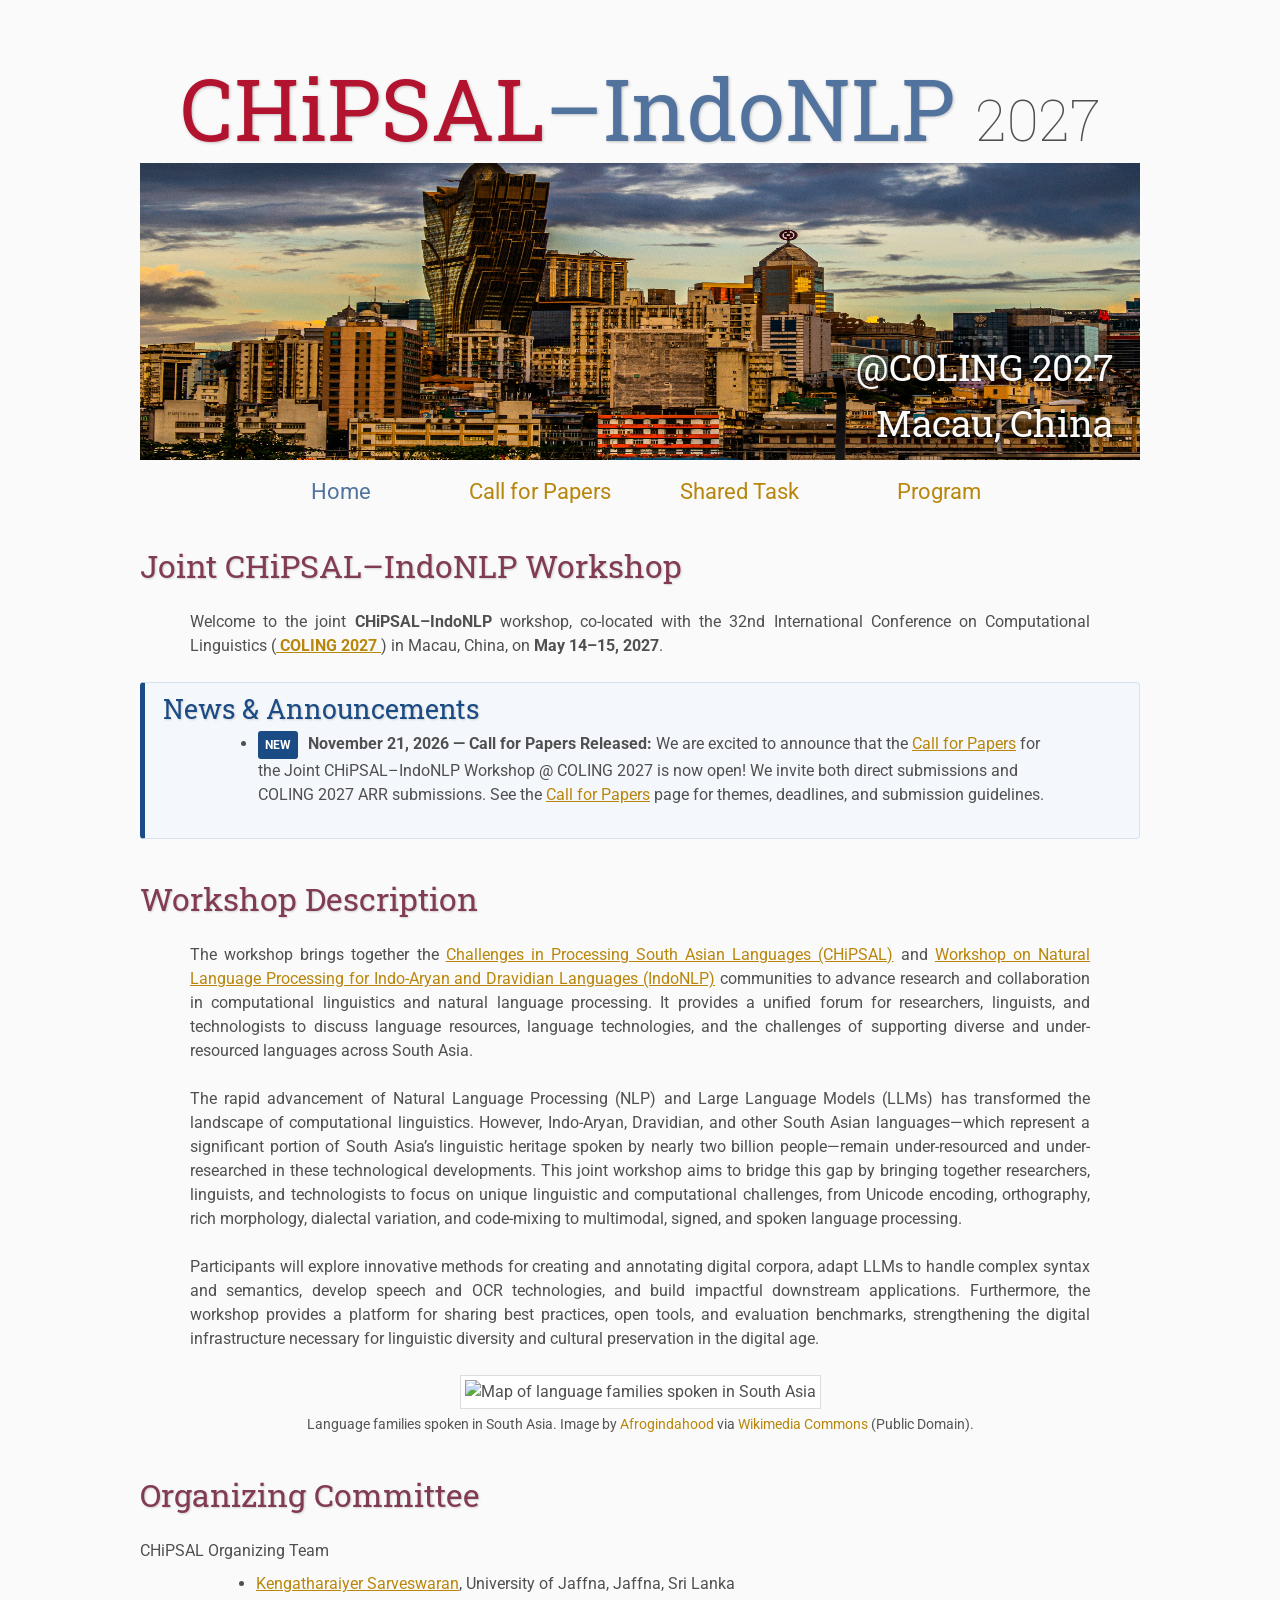
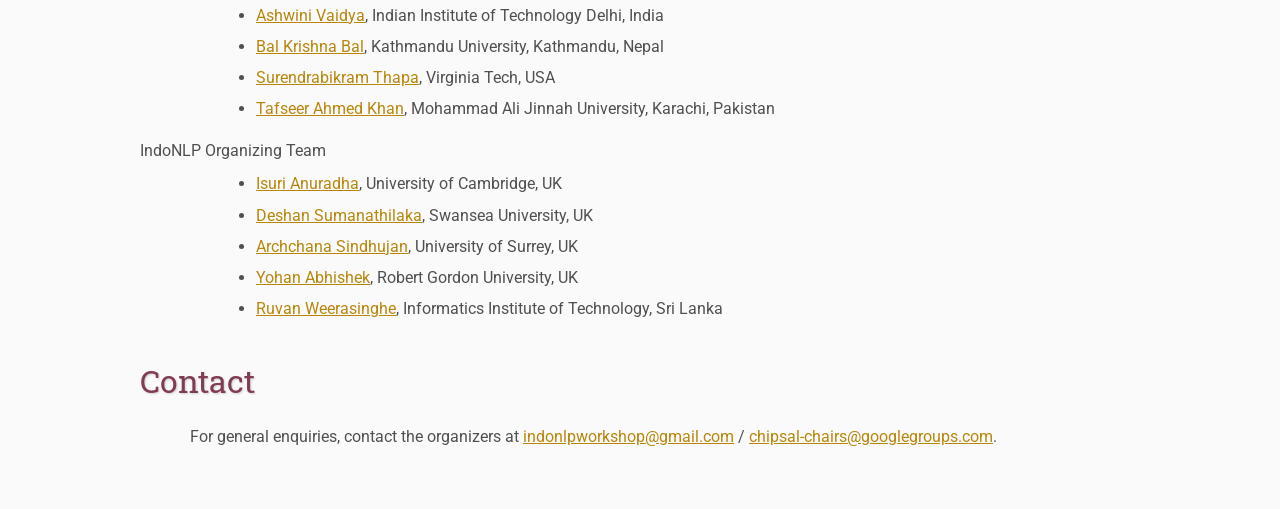
==== commit 2a11570f: "Add hyperlink to COLING 2027 conference details" ====
--- a/index.html
+++ b/index.html
@@ -108,7 +108,7 @@
     <h2>Joint CHiPSAL&ndash;IndoNLP Workshop</h2>
     <p style="text-align: justify;">
         Welcome to the joint <b>CHiPSAL&ndash;IndoNLP</b> workshop, co-located with the 32nd International
-        Conference on Computational Linguistics (<b>COLING 2027</b>) in Macau, China, on <b>May 14&ndash;15, 2027</b>.
+        Conference on Computational Linguistics (<b><a href="https://2027.coling-iccl.org"> COLING 2027 </a> </b>) in Macau, China, on <b>May 14&ndash;15, 2027</b>.
     </p>
 
     <div class="news-box">
